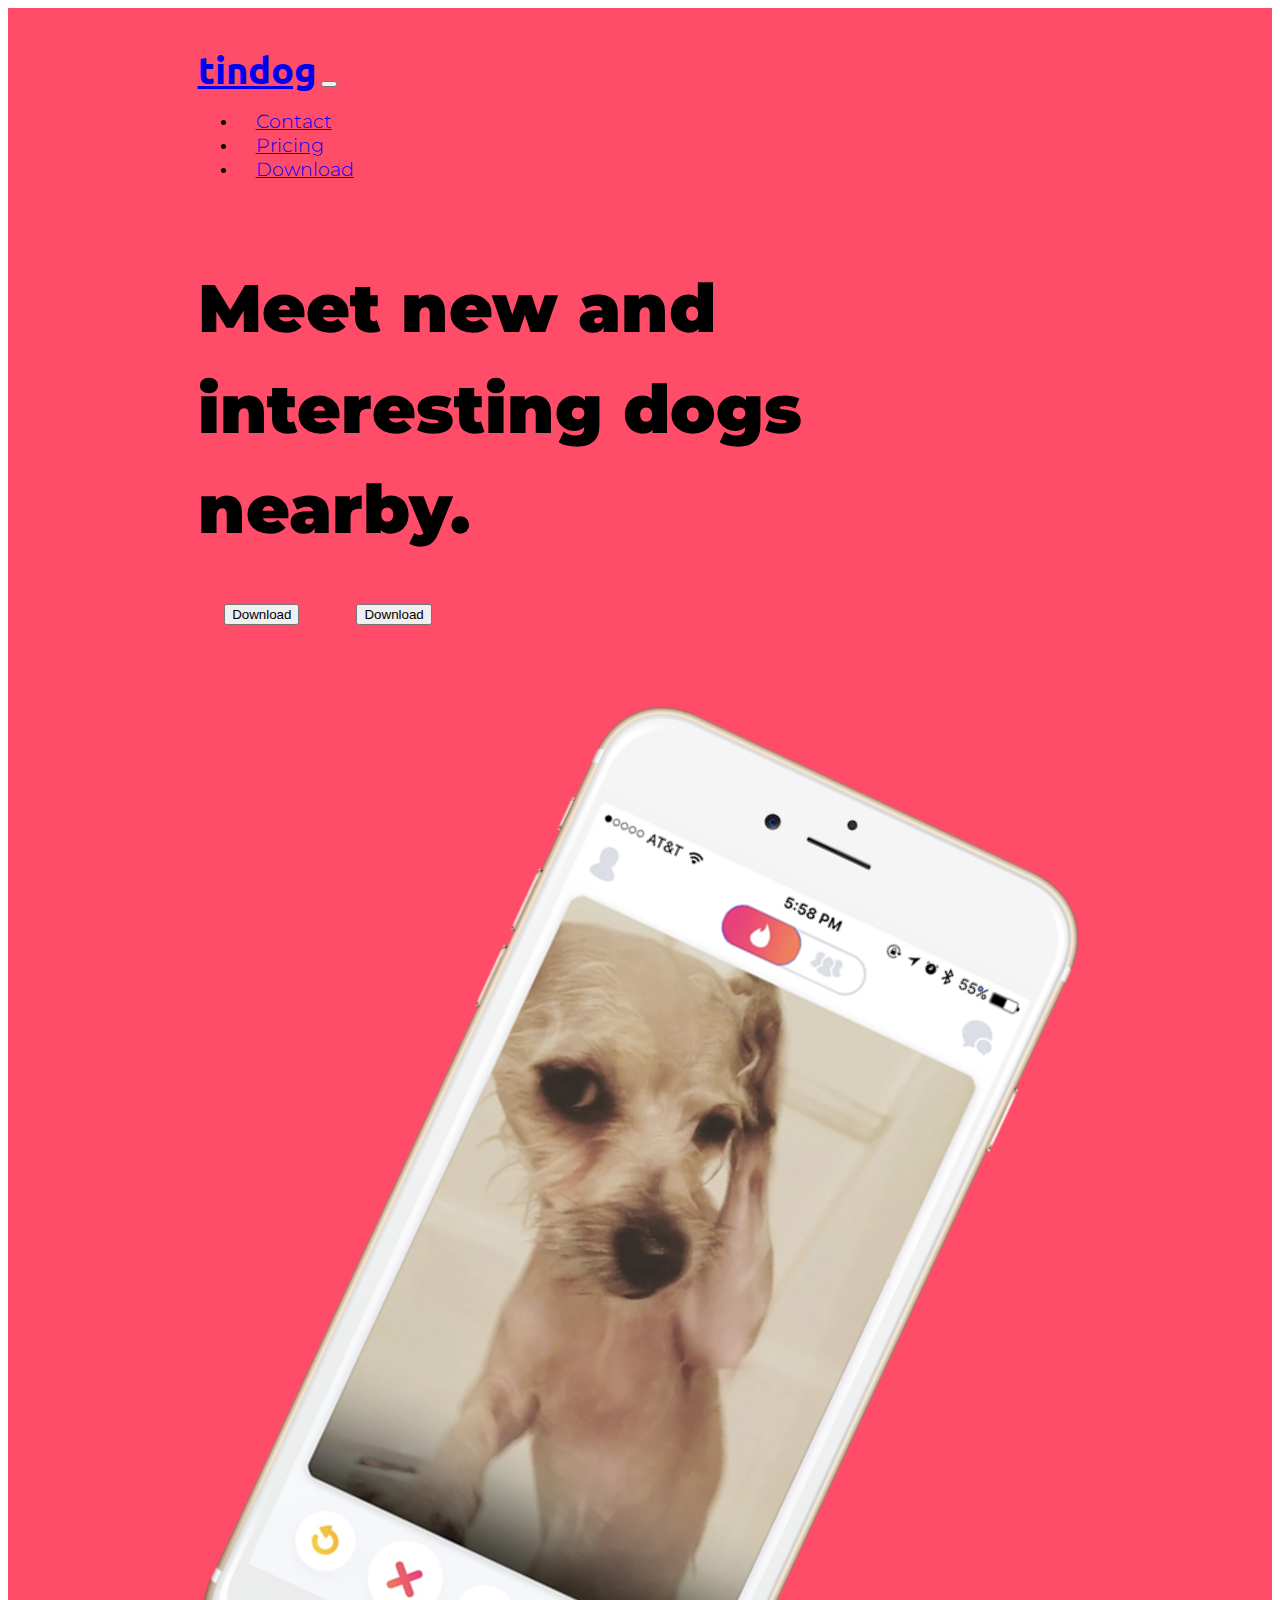
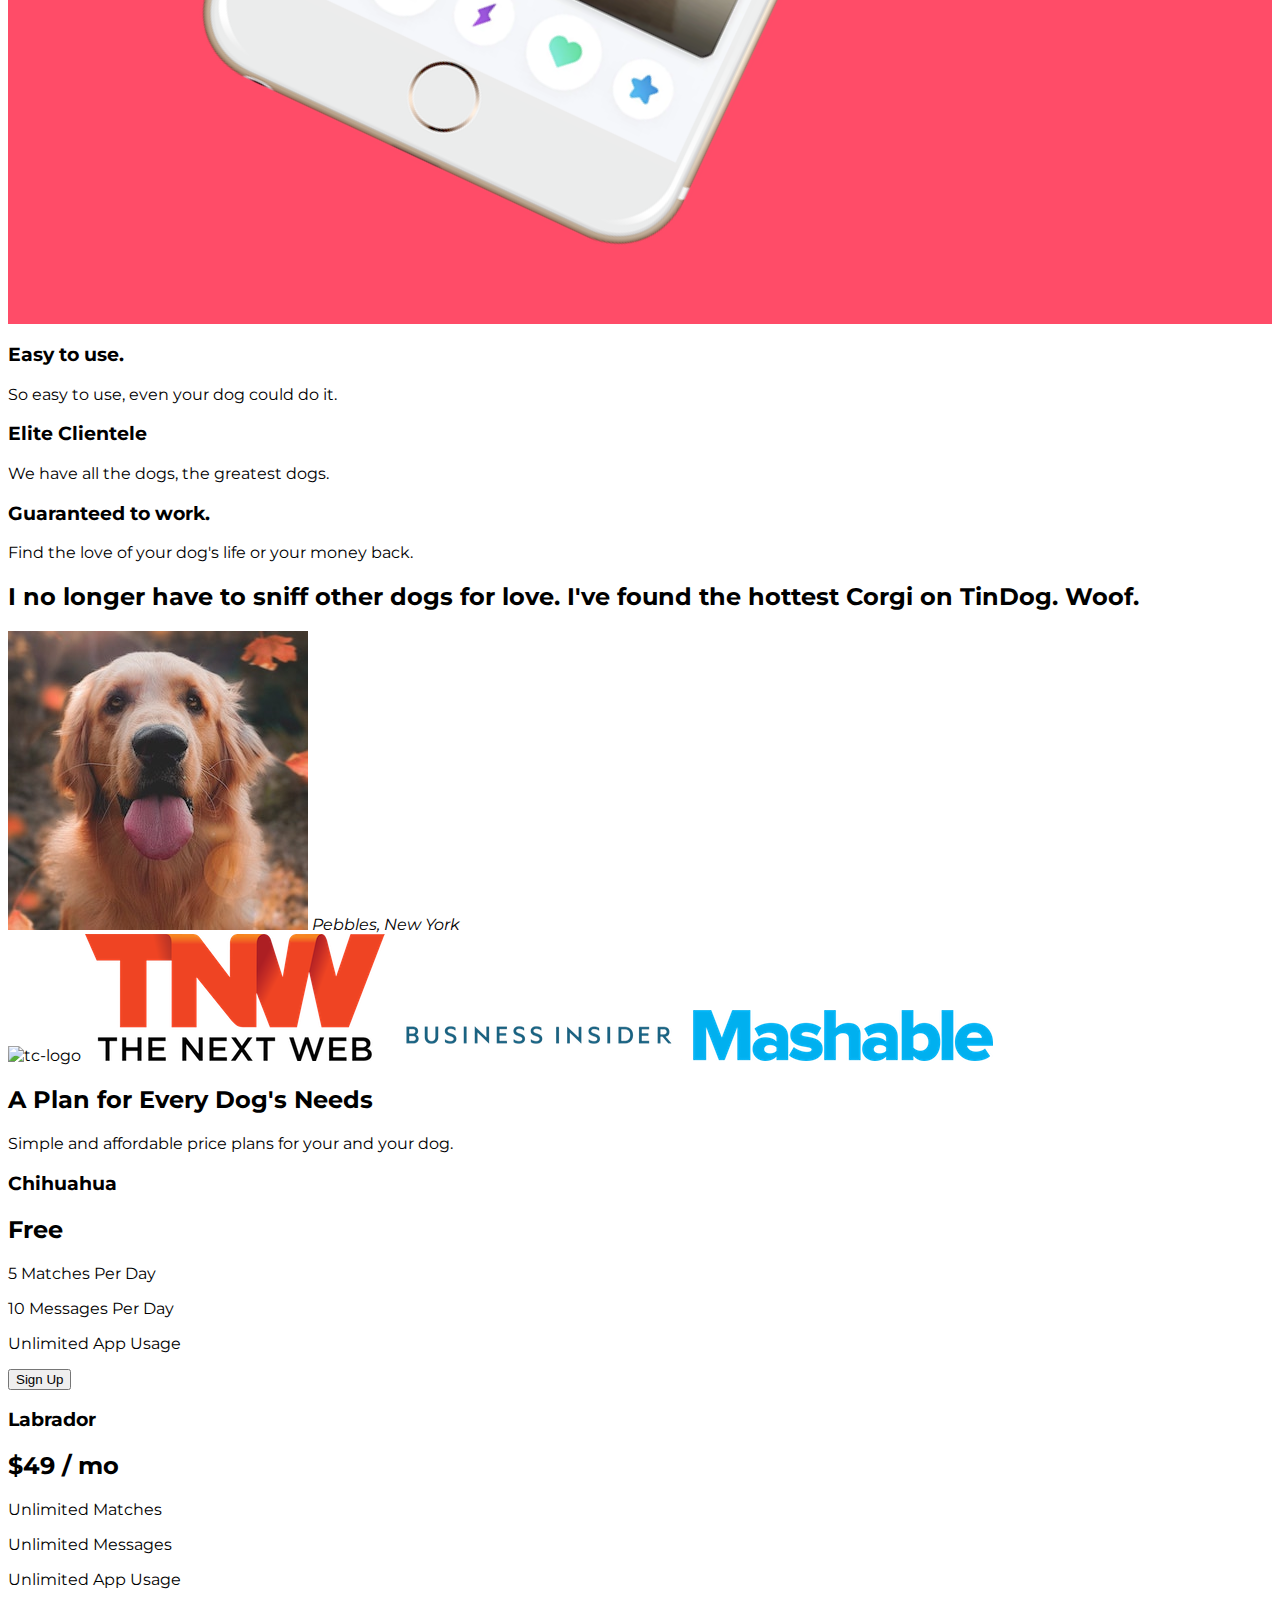
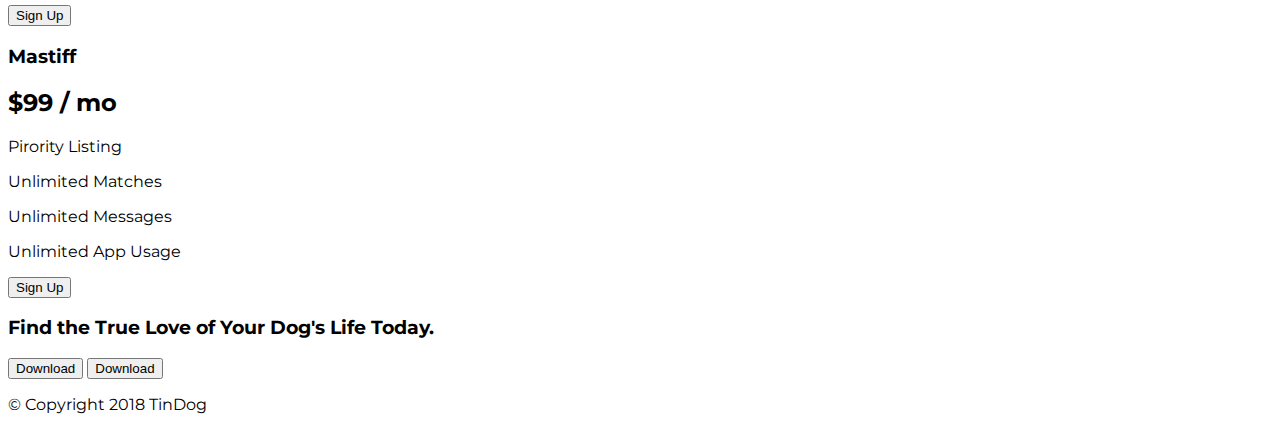
==== Bootstrap/TinDog/index.html @ d115ee74 "changelog: title part of tindog complete" ====
<!DOCTYPE html>
<html>
  <head>
    <meta charset="utf-8" />
    <title>TinDog</title>
    <link
      href="https://fonts.googleapis.com/css2?family=Montserrat:wght@100;300;400;500;900&family=Ubuntu:wght@300;400;700&display=swap"
      rel="stylesheet"
    />
    <link
      href="https://cdn.jsdelivr.net/npm/bootstrap@5.0.0-beta3/dist/css/bootstrap.min.css"
      rel="stylesheet"
      integrity="sha384-eOJMYsd53ii+scO/bJGFsiCZc+5NDVN2yr8+0RDqr0Ql0h+rP48ckxlpbzKgwra6"
      crossorigin="anonymous"
    />
    <link rel="stylesheet" href="css/styles.css" />

    <script
      src="https://cdn.jsdelivr.net/npm/@popperjs/core@2.9.1/dist/umd/popper.min.js"
      integrity="sha384-SR1sx49pcuLnqZUnnPwx6FCym0wLsk5JZuNx2bPPENzswTNFaQU1RDvt3wT4gWFG"
      crossorigin="anonymous"
    ></script>
    <script
      src="https://cdn.jsdelivr.net/npm/bootstrap@5.0.0-beta3/dist/js/bootstrap.min.js"
      integrity="sha384-j0CNLUeiqtyaRmlzUHCPZ+Gy5fQu0dQ6eZ/xAww941Ai1SxSY+0EQqNXNE6DZiVc"
      crossorigin="anonymous"
    ></script>
    <script
      src="https://kit.fontawesome.com/657c9c8b80.js"
      crossorigin="anonymous"
    ></script>
  </head>

  <body>
    <section id="title">
      <!-- Nav Bar -->
      <div class="container-fluid">
        <nav class="navbar navbar-expand-lg navbar-dark">
          <a class="navbar-brand" href="#">tindog</a>
          <button
            class="navbar-toggler"
            type="button"
            data-bs-toggle="collapse"
            data-bs-target="#navbarSupportedContent"
            aria-controls="navbarSupportedContent"
            aria-expanded="false"
            aria-label="Toggle navigation"
          >
            <span class="navbar-toggler-icon"></span>
          </button>
          <div class="collapse navbar-collapse" id="navbarSupportedContent">
            <ul class="navbar-nav ms-auto">
              <li class="nav-item">
                <a class="nav-link" href="#">Contact</a>
              </li>
              <li class="nav-item">
                <a class="nav-link" href="#">Pricing</a>
              </li>
              <li class="nav-item">
                <a class="nav-link" href="#">Download</a>
              </li>
            </ul>
          </div>
        </nav>
        <!-- Title -->
        <div>
          <div class="row">
            <div class="col-lg-6">
              <h1>Meet new and interesting dogs nearby.</h1>
              <button type="button" class="btn btn-dark btn-lg download-button">
                <i class="fab fa-apple"></i> Download
              </button>
              <button
                type="button"
                class="btn btn-outline-light btn-lg download-button"
              >
                <i class="fab fa-google-play"></i> Download
              </button>
            </div>
            <div class="col-lg-6 center">
              <img
                class="title-image"
                src="images/iphone6.png"
                alt="iphone-mockup"
              />
            </div>
          </div>
        </div>
      </div>
    </section>
    <!-- Features -->
    <section id="features">
      <h3>Easy to use.</h3>
      <p>So easy to use, even your dog could do it.</p>
      <h3>Elite Clientele</h3>
      <p>We have all the dogs, the greatest dogs.</p>
      <h3>Guaranteed to work.</h3>
      <p>Find the love of your dog's life or your money back.</p>
    </section>
    <!-- Testimonials -->
    <section id="testimonials">
      <h2>
        I no longer have to sniff other dogs for love. I've found the hottest
        Corgi on TinDog. Woof.
      </h2>
      <img src="images/dog-img.jpg" alt="dog-profile" />
      <em>Pebbles, New York</em>
      <!-- <h2 class="testimonial-text">My dog used to be so lonely, but with TinDog's help, they've found the love of their life. I think.</h2>
    <img class="testimonial-image" src="images/lady-img.jpg" alt="lady-profile">
    <em>Beverly, Illinois</em> -->
    </section>
    <!-- Press -->
    <section id="press">
      <img src="images/techcrunch.png" alt="tc-logo" />
      <img src="images/tnw.png" alt="tnw-logo" />
      <img src="images/bizinsider.png" alt="biz-insider-logo" />
      <img src="images/mashable.png" alt="mashable-logo" />
    </section>
    <!-- Pricing -->
    <section id="pricing">
      <h2>A Plan for Every Dog's Needs</h2>
      <p>Simple and affordable price plans for your and your dog.</p>
      <h3>Chihuahua</h3>
      <h2>Free</h2>
      <p>5 Matches Per Day</p>
      <p>10 Messages Per Day</p>
      <p>Unlimited App Usage</p>
      <button type="button">Sign Up</button>
      <h3>Labrador</h3>
      <h2>$49 / mo</h2>
      <p>Unlimited Matches</p>
      <p>Unlimited Messages</p>
      <p>Unlimited App Usage</p>
      <button type="button">Sign Up</button>
      <h3>Mastiff</h3>
      <h2>$99 / mo</h2>
      <p>Pirority Listing</p>
      <p>Unlimited Matches</p>
      <p>Unlimited Messages</p>
      <p>Unlimited App Usage</p>
      <button type="button">Sign Up</button>
    </section>
    <!-- Call to Action -->
    <section id="cta">
      <h3>Find the True Love of Your Dog's Life Today.</h3>
      <button type="button">Download</button>
      <button type="button">Download</button>
    </section>
    <!-- Footer -->
    <footer id="footer">
      <p>© Copyright 2018 TinDog</p>
    </footer>
  </body>
</html>
---- Bootstrap/TinDog/css/styles.css ----
body {
  font-family: Montserrat, sans-serif;
}

h1 {
  font-family: Montserrat, sans-serif;
  font-size: 4.2rem;
  line-height: 1.5;
  font-weight: 900;
  margin: auto;
}

.container-fluid {
  padding: 3% 15%;
}

.center {
  text-align: center;
}

#title {
  background-color: #ff4c68;
}

/* Navigation */

.navbar {
  margin-bottom: 4.8rem;
}

.navbar-brand {
  font-family: Ubuntu;
  font-size: 2.4rem;
  font-weight: 600;
}

.nav-item {
  padding: 0 18px;
}

.nav-link {
  font-family: Montserrat;
  font-size: 1.2rem;
  font-weight: 300;
}

/* Download Buttons */

.download-button {
  margin: 5% 3% 5% 3%;
}

/* Title Image */

.title-image {
  width: 60%;
  margin: 8% 5% 8% 5%;
  transform: rotate(25deg);
}
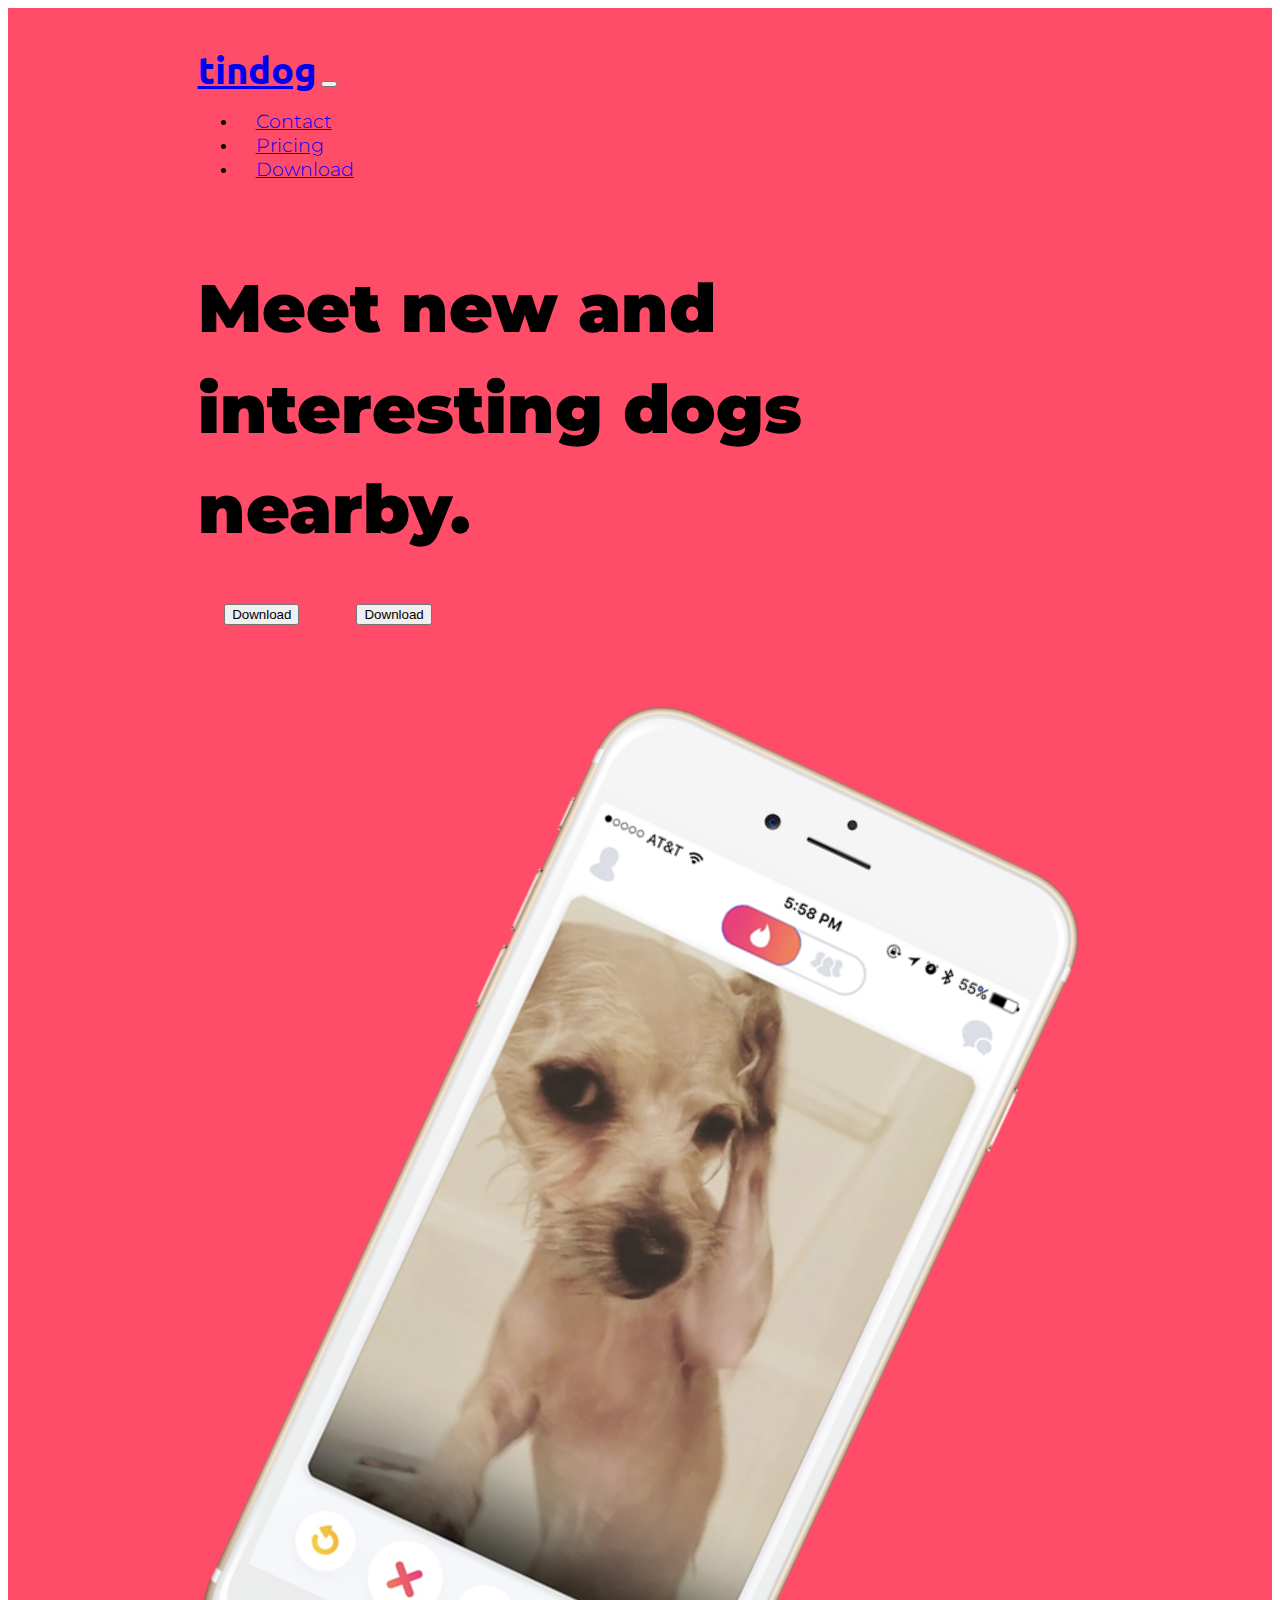
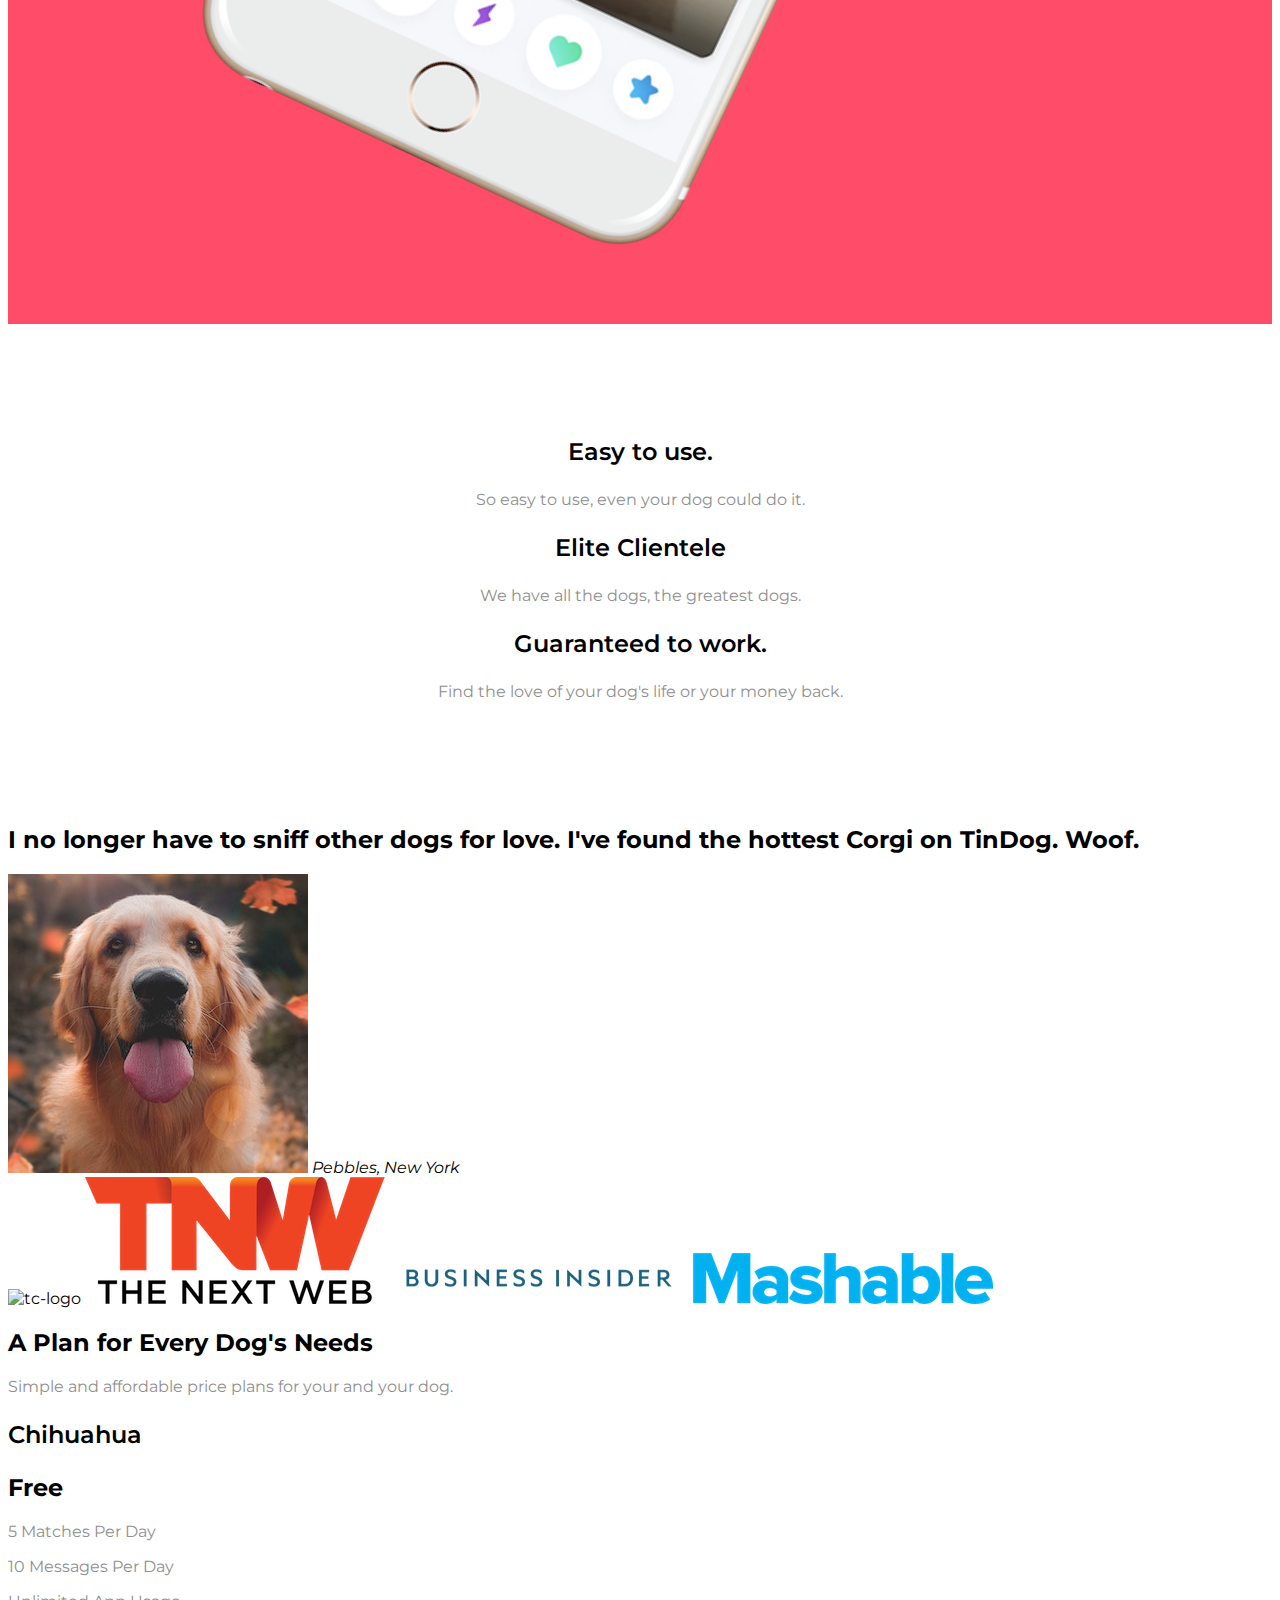
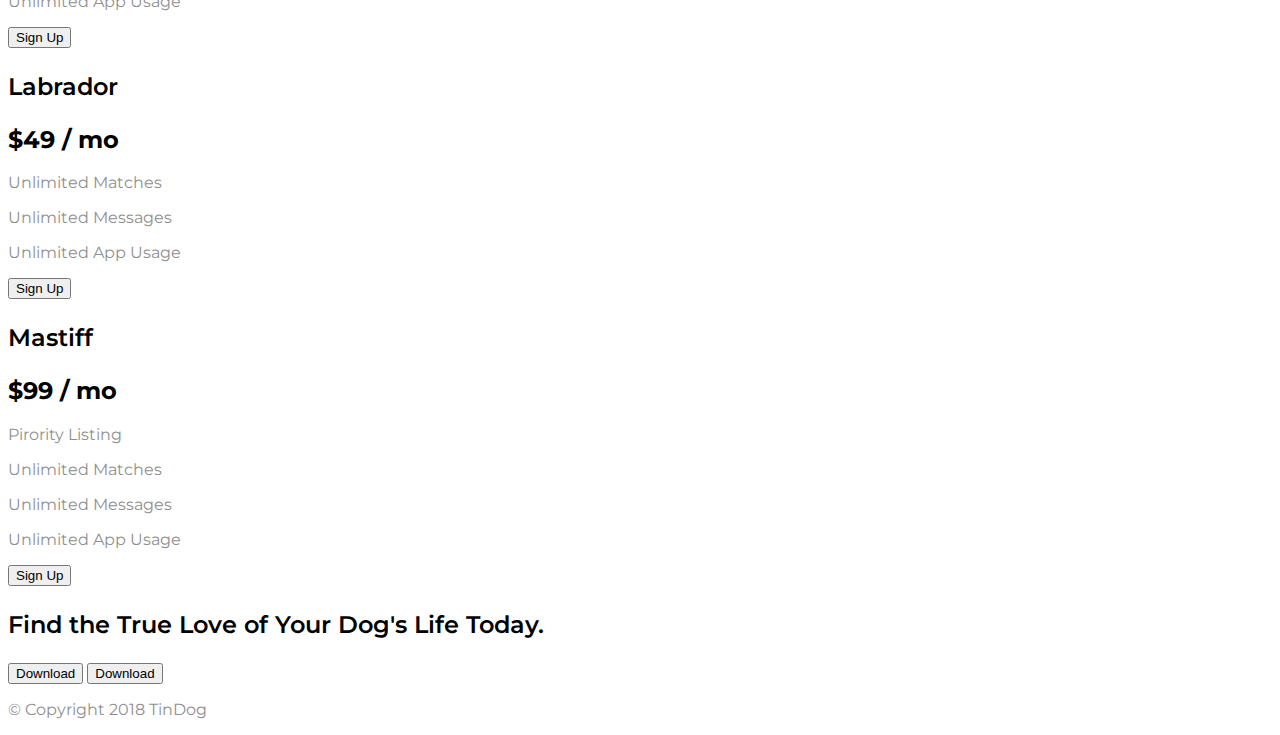
==== commit 06af1226: "changelog: added features section" ====
--- a/Bootstrap/TinDog/index.html
+++ b/Bootstrap/TinDog/index.html
@@ -90,12 +90,27 @@
     </section>
     <!-- Features -->
     <section id="features">
-      <h3>Easy to use.</h3>
-      <p>So easy to use, even your dog could do it.</p>
-      <h3>Elite Clientele</h3>
-      <p>We have all the dogs, the greatest dogs.</p>
-      <h3>Guaranteed to work.</h3>
-      <p>Find the love of your dog's life or your money back.</p>
+      <div class="row">
+        <div class="features-box col-lg-4">
+          <i class="icon fas fa-check-circle fa-4x"></i>
+          <h3>Easy to use.</h3>
+          <p class="features-about">
+            So easy to use, even your dog could do it.
+          </p>
+        </div>
+        <div class="features-box col-lg-4">
+          <i class="icon fas fa-bullseye fa-4x"></i>
+          <h3>Elite Clientele</h3>
+          <p class="features-about">We have all the dogs, the greatest dogs.</p>
+        </div>
+        <div class="features-box col-lg-4">
+          <i class="icon fas fa-heart fa-4x"></i>
+          <h3>Guaranteed to work.</h3>
+          <p class="features-about">
+            Find the love of your dog's life or your money back.
+          </p>
+        </div>
+      </div>
     </section>
     <!-- Testimonials -->
     <section id="testimonials">
--- a/Bootstrap/TinDog/css/styles.css
+++ b/Bootstrap/TinDog/css/styles.css
@@ -8,6 +8,16 @@
   line-height: 1.5;
   font-weight: 900;
   margin: auto;
+}
+
+h3 {
+  font-family: Montserrat, sans-serif;
+  font-weight: 600;
+  font-size: 1.5rem;
+}
+
+p {
+  color: #8f8f8f;
 }
 
 .container-fluid {
@@ -57,3 +67,26 @@
   margin: 8% 5% 8% 5%;
   transform: rotate(25deg);
 }
+
+/* Feature Section */
+
+#features {
+  padding: 7% 15%;
+}
+
+.features-box {
+  text-align: center;
+}
+
+.features-about {
+  padding: 0% 12%;
+}
+
+.icon {
+  color: #ef8172;
+  margin-bottom: 1rem;
+}
+
+.icon:hover {
+  color: #ff4c68;
+}
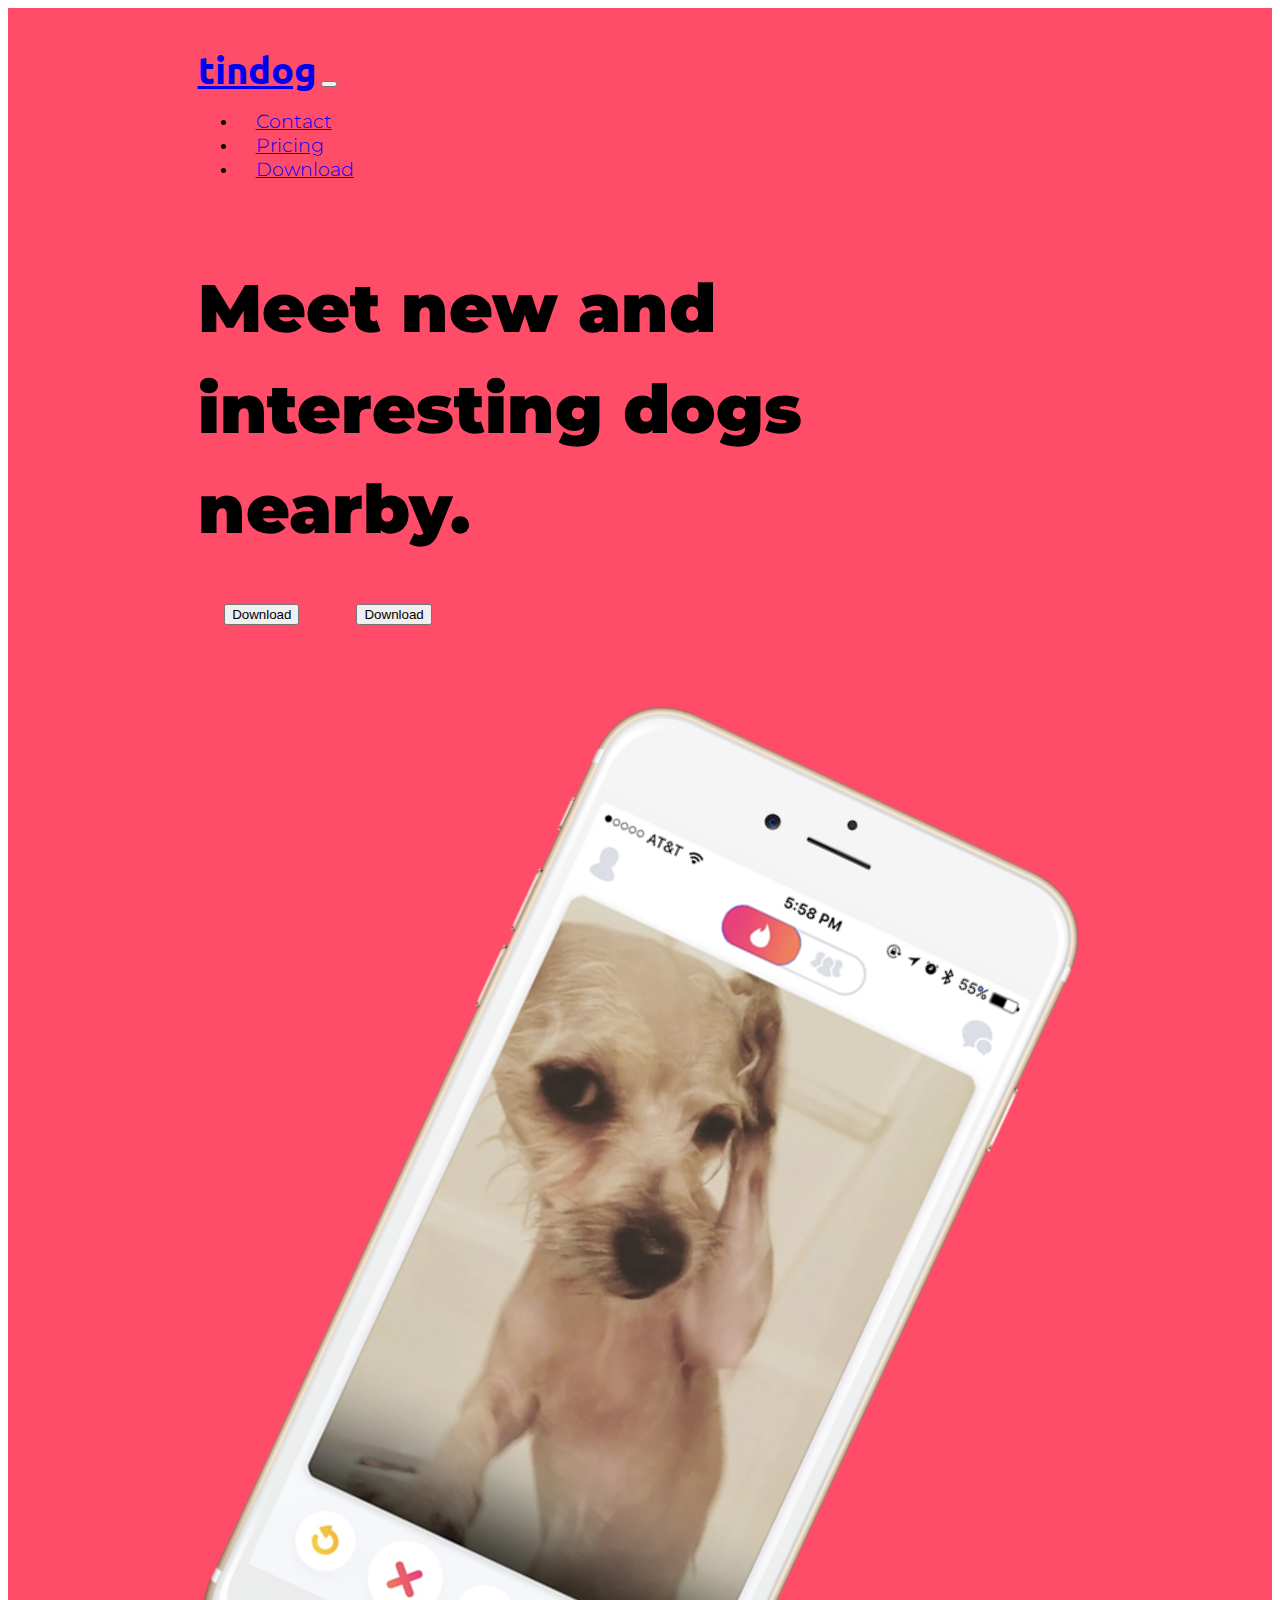
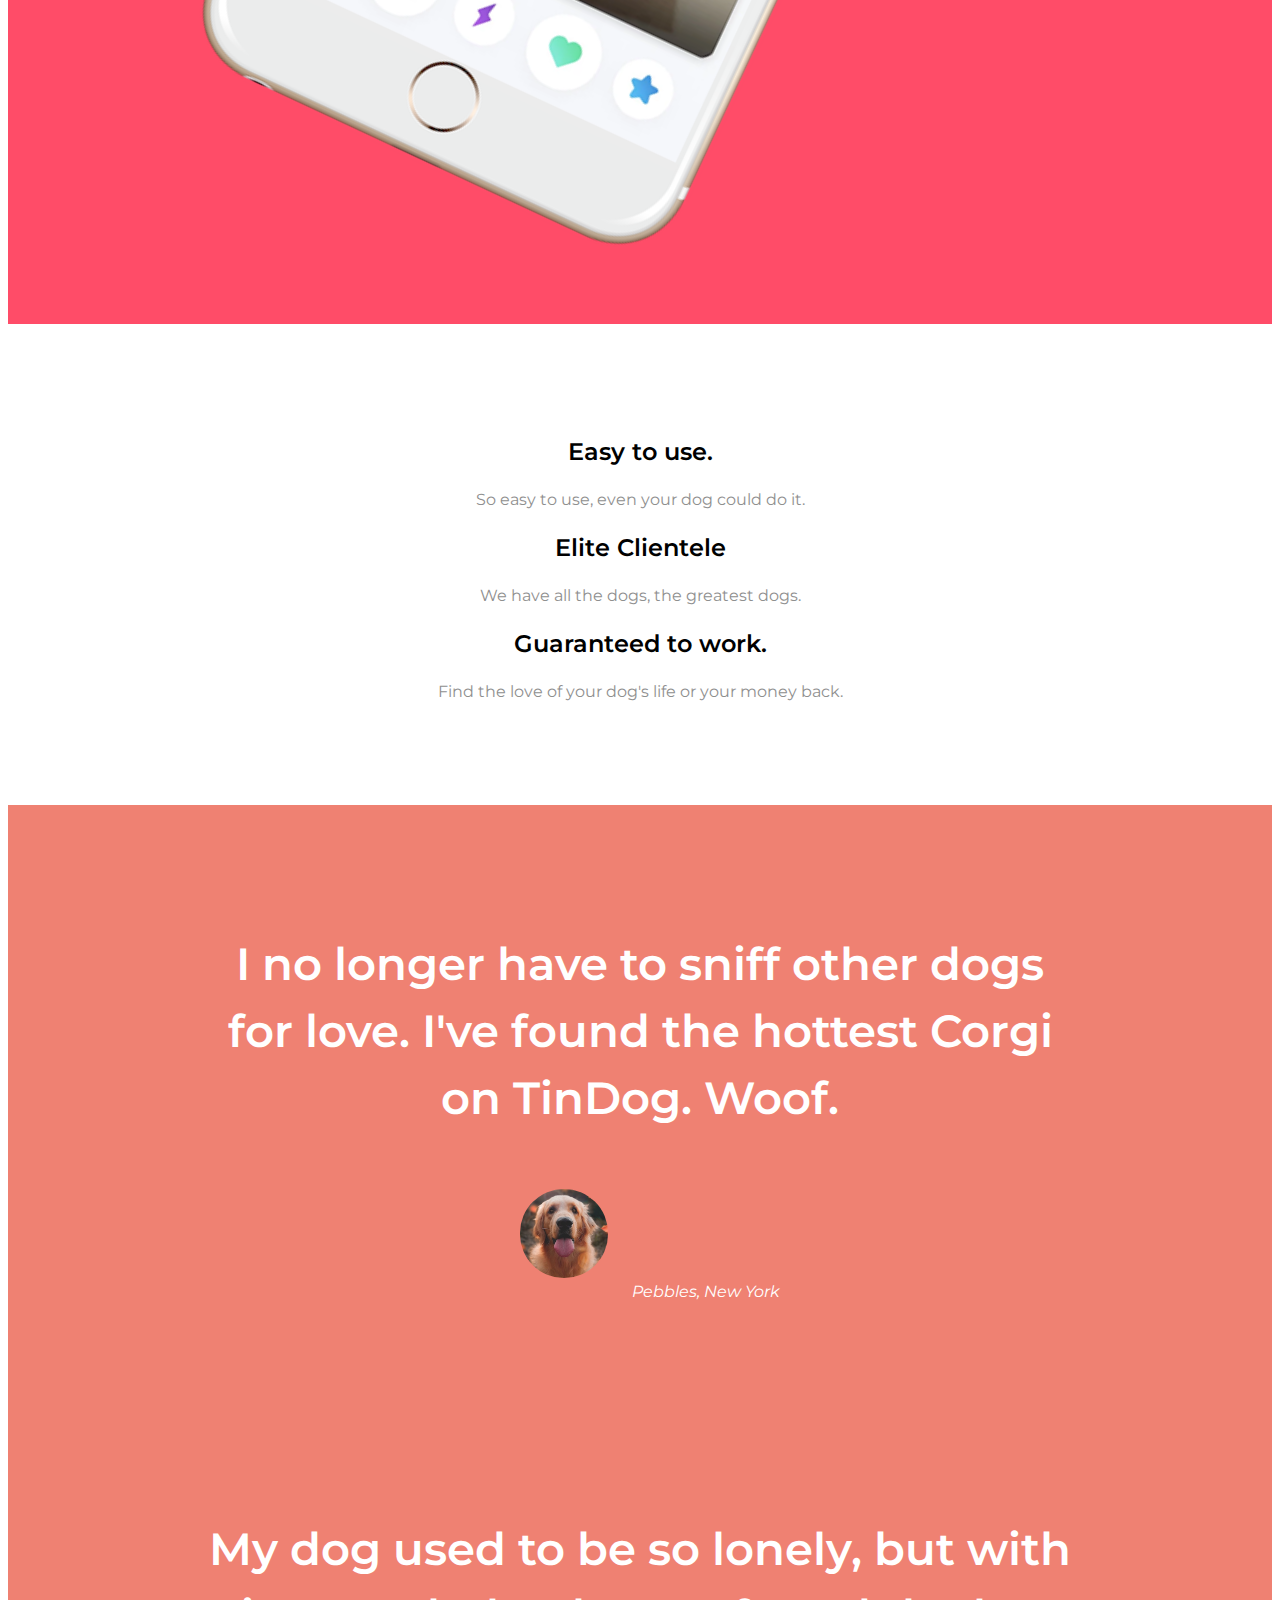
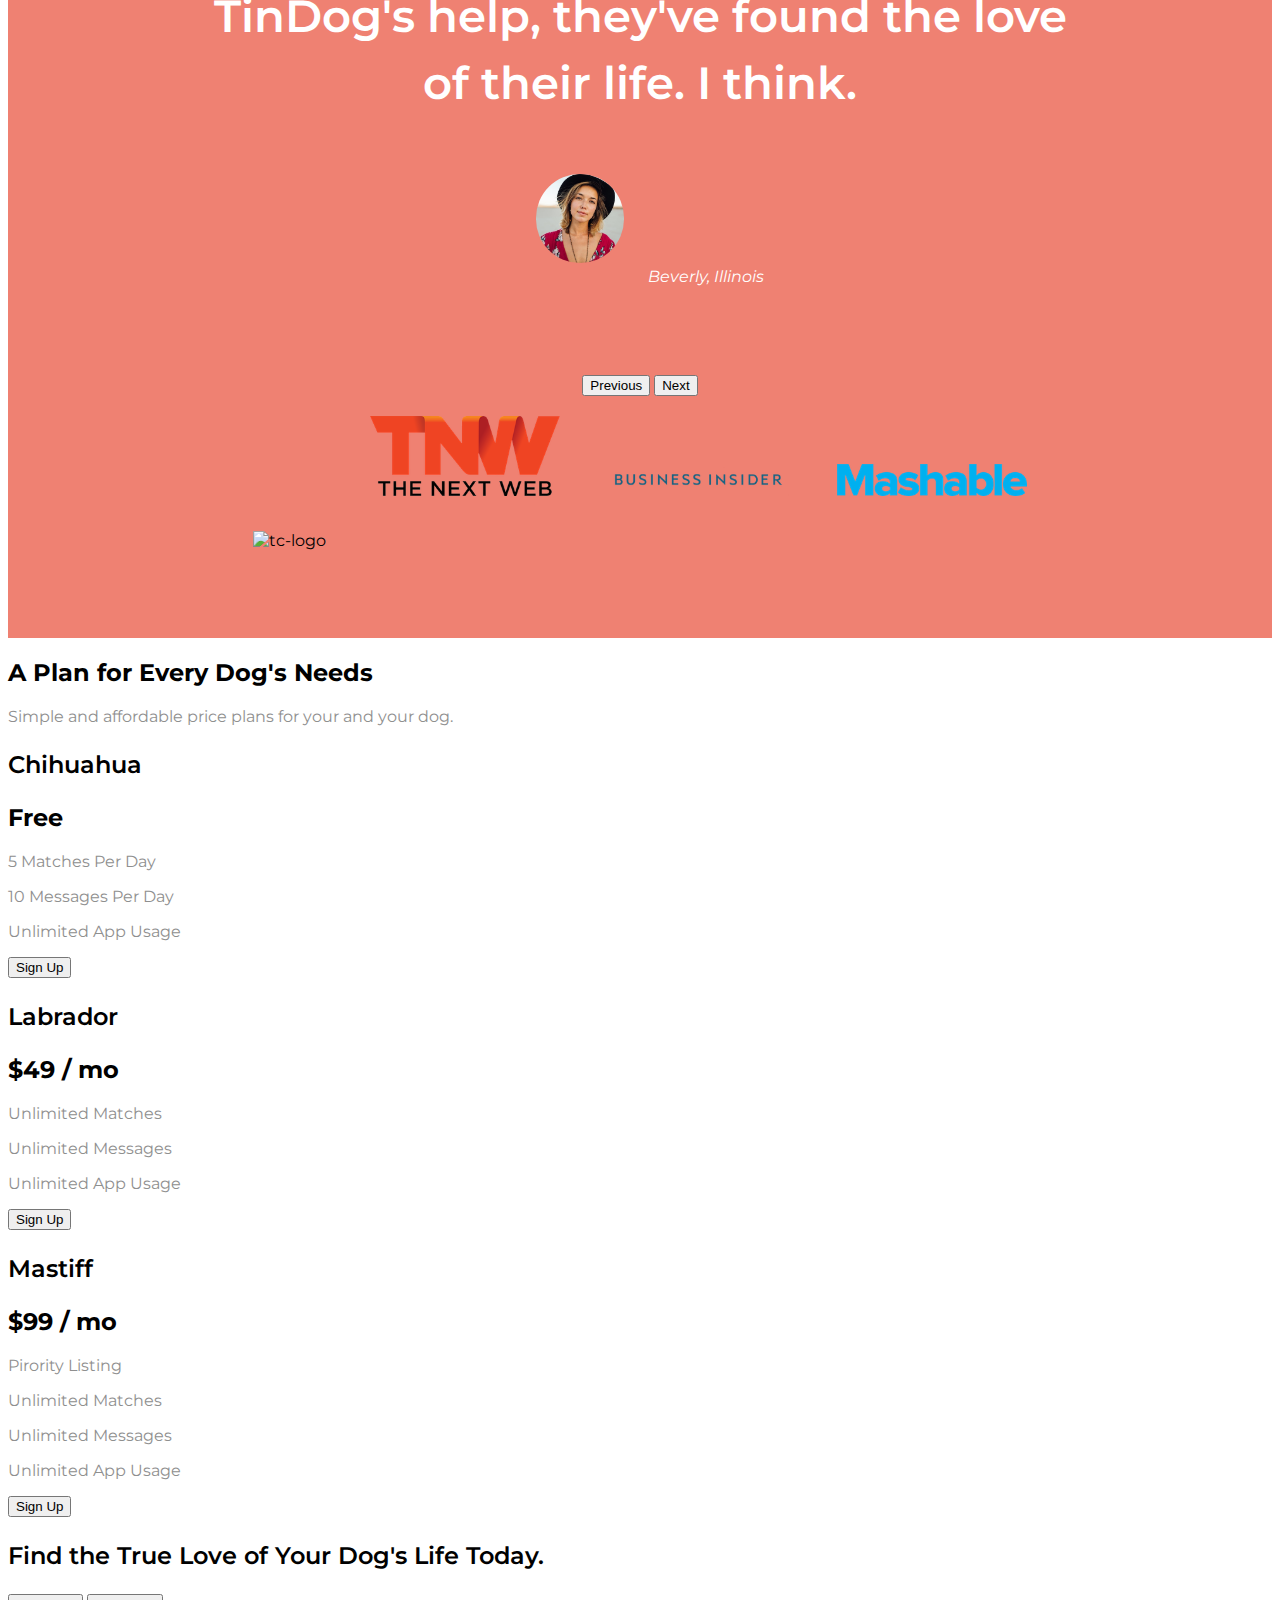
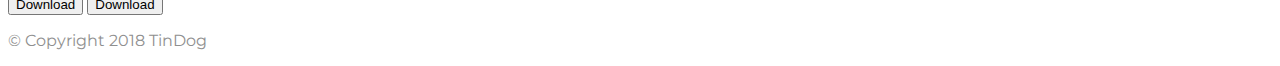
==== commit 8fd1f2ac: "changelog: added testimonials section" ====
--- a/Bootstrap/TinDog/index.html
+++ b/Bootstrap/TinDog/index.html
@@ -114,22 +114,67 @@
     </section>
     <!-- Testimonials -->
     <section id="testimonials">
-      <h2>
-        I no longer have to sniff other dogs for love. I've found the hottest
-        Corgi on TinDog. Woof.
-      </h2>
-      <img src="images/dog-img.jpg" alt="dog-profile" />
-      <em>Pebbles, New York</em>
-      <!-- <h2 class="testimonial-text">My dog used to be so lonely, but with TinDog's help, they've found the love of their life. I think.</h2>
-    <img class="testimonial-image" src="images/lady-img.jpg" alt="lady-profile">
-    <em>Beverly, Illinois</em> -->
+      <div
+        id="testimonials-controls"
+        class="carousel slide"
+        data-bs-ride="carousel"
+      >
+        <div class="carousel-inner">
+          <div class="carousel-item active">
+            <h2 class="testimonial-text">
+              I no longer have to sniff other dogs for love. I've found the
+              hottest Corgi on TinDog. Woof.
+            </h2>
+            <img
+              class="testimonial-image"
+              src="images/dog-img.jpg"
+              alt="dog-profile"
+            />
+            <em>Pebbles, New York</em>
+          </div>
+          <div class="carousel-item">
+            <h2 class="testimonial-text">
+              My dog used to be so lonely, but with TinDog's help, they've found
+              the love of their life. I think.
+            </h2>
+            <img
+              class="testimonial-image"
+              src="images/lady-img.jpg"
+              alt="lady-profile"
+            />
+            <em>Beverly, Illinois</em>
+          </div>
+        </div>
+        <button
+          class="carousel-control-prev"
+          type="button"
+          data-bs-target="#testimonials-controls"
+          data-bs-slide="prev"
+        >
+          <span class="carousel-control-prev-icon" aria-hidden="true"></span>
+          <span class="visually-hidden">Previous</span>
+        </button>
+        <button
+          class="carousel-control-next"
+          type="button"
+          data-bs-target="#testimonials-controls"
+          data-bs-slide="next"
+        >
+          <span class="carousel-control-next-icon" aria-hidden="true"></span>
+          <span class="visually-hidden">Next</span>
+        </button>
+      </div>
     </section>
     <!-- Press -->
     <section id="press">
-      <img src="images/techcrunch.png" alt="tc-logo" />
-      <img src="images/tnw.png" alt="tnw-logo" />
-      <img src="images/bizinsider.png" alt="biz-insider-logo" />
-      <img src="images/mashable.png" alt="mashable-logo" />
+      <img class="press-logo" src="images/techcrunch.png" alt="tc-logo" />
+      <img class="press-logo" src="images/tnw.png" alt="tnw-logo" />
+      <img
+        class="press-logo"
+        src="images/bizinsider.png"
+        alt="biz-insider-logo"
+      />
+      <img class="press-logo" src="images/mashable.png" alt="mashable-logo" />
     </section>
     <!-- Pricing -->
     <section id="pricing">
--- a/Bootstrap/TinDog/css/styles.css
+++ b/Bootstrap/TinDog/css/styles.css
@@ -90,3 +90,40 @@
 .icon:hover {
   color: #ff4c68;
 }
+
+/* Testimonials Section */
+
+#testimonials {
+  color: #ffffff;
+  text-align: center;
+  background-color: #ef8172;
+}
+
+.testimonial-text {
+  font-family: Montserrat, sans-serif;
+  font-weight: 600;
+  line-height: 1.5;
+  font-size: 2.8rem;
+}
+
+.testimonial-image {
+  border-radius: 100%;
+  width: 10%;
+  margin: 20px;
+}
+
+.carousel-item {
+  padding: 7% 15%;
+}
+/* Press Section */
+
+#press {
+  padding-bottom: 3%;
+  background-color: #ef8172;
+  text-align: center;
+}
+
+.press-logo {
+  width: 15%;
+  margin: 20px 20px 50px;
+}
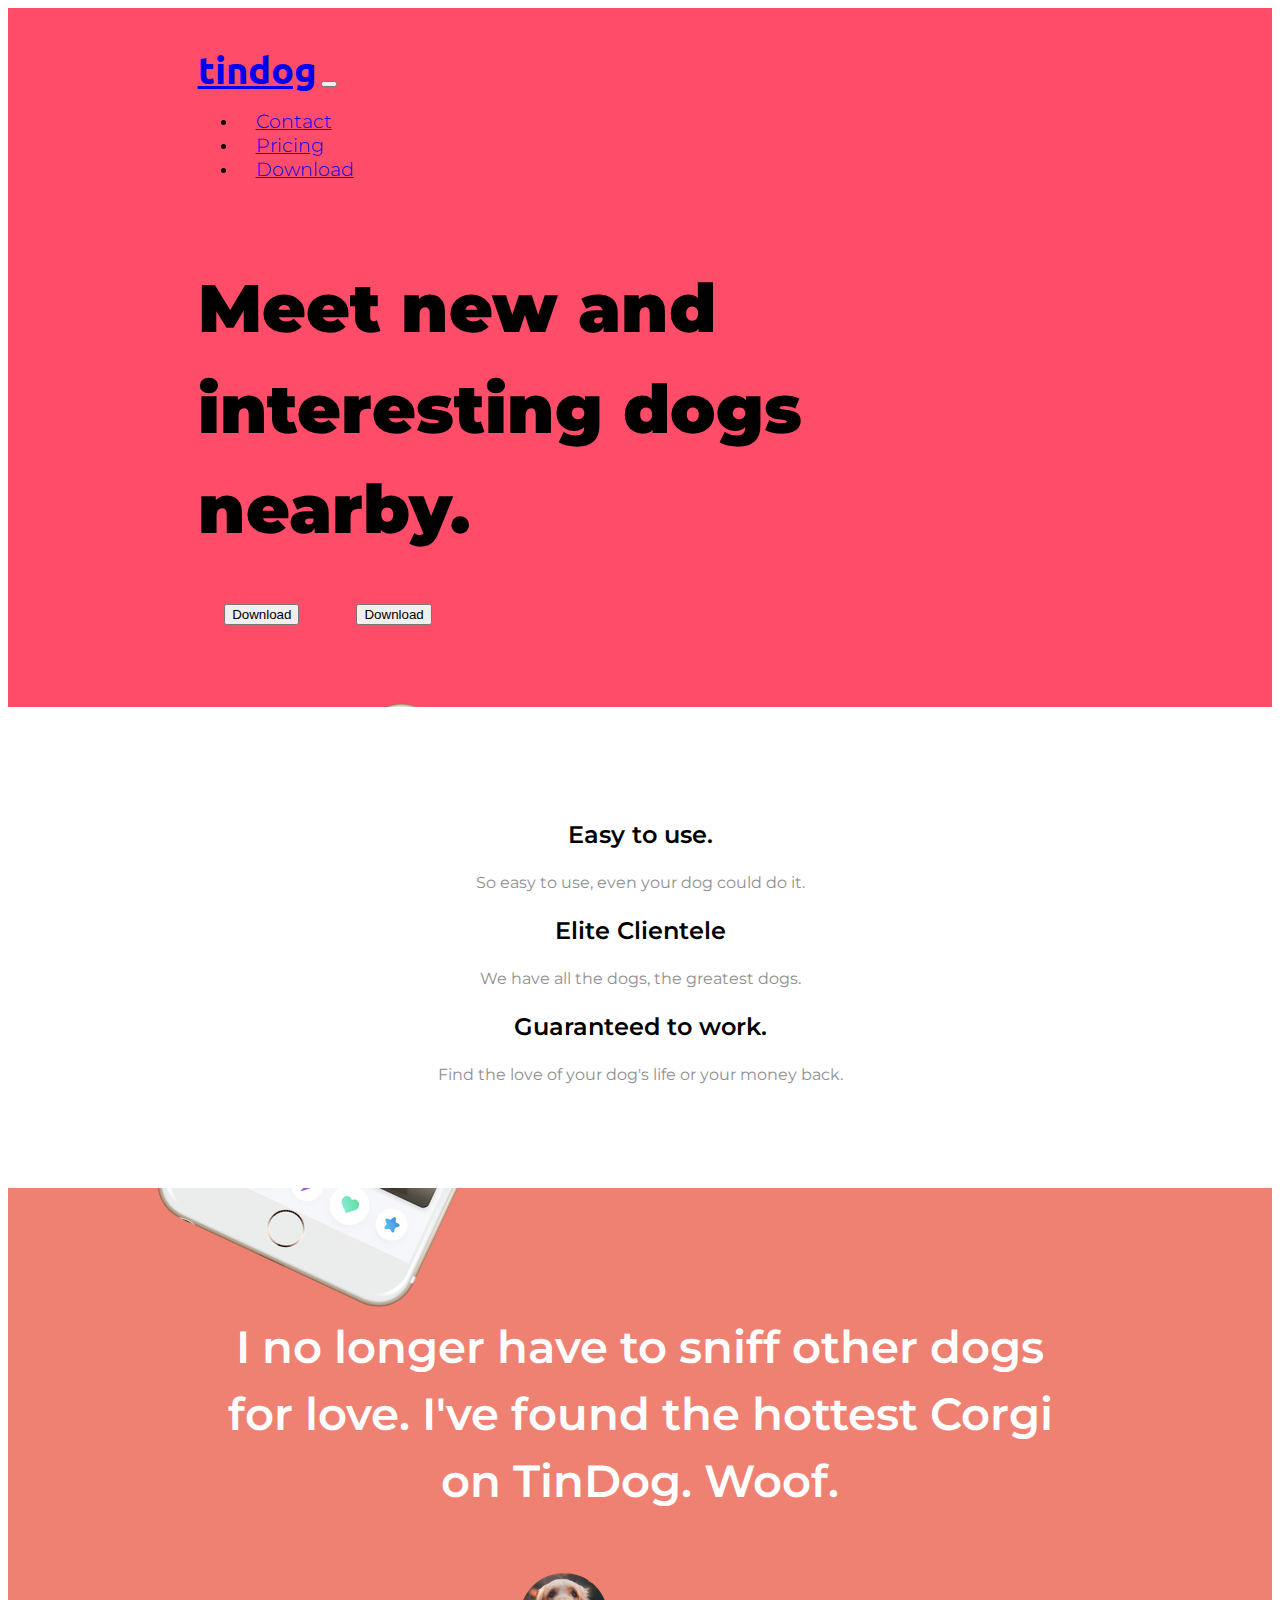
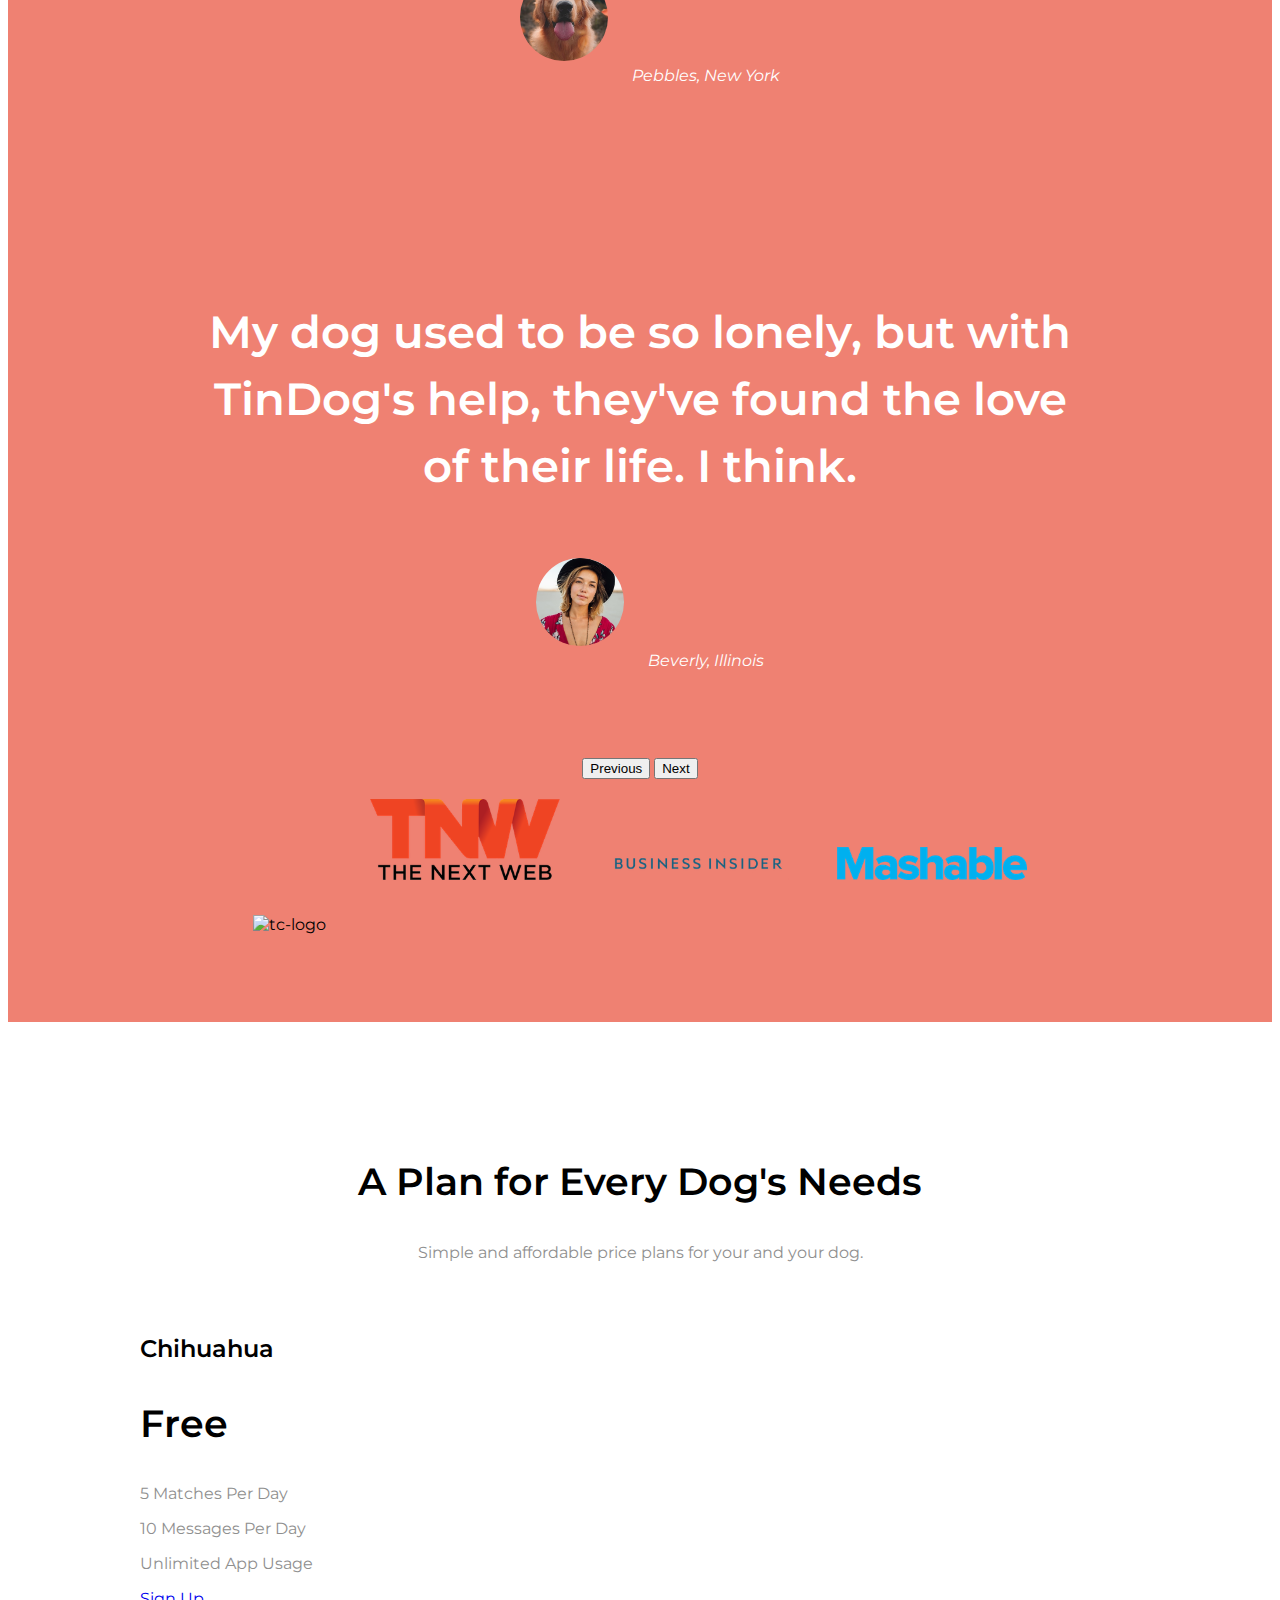
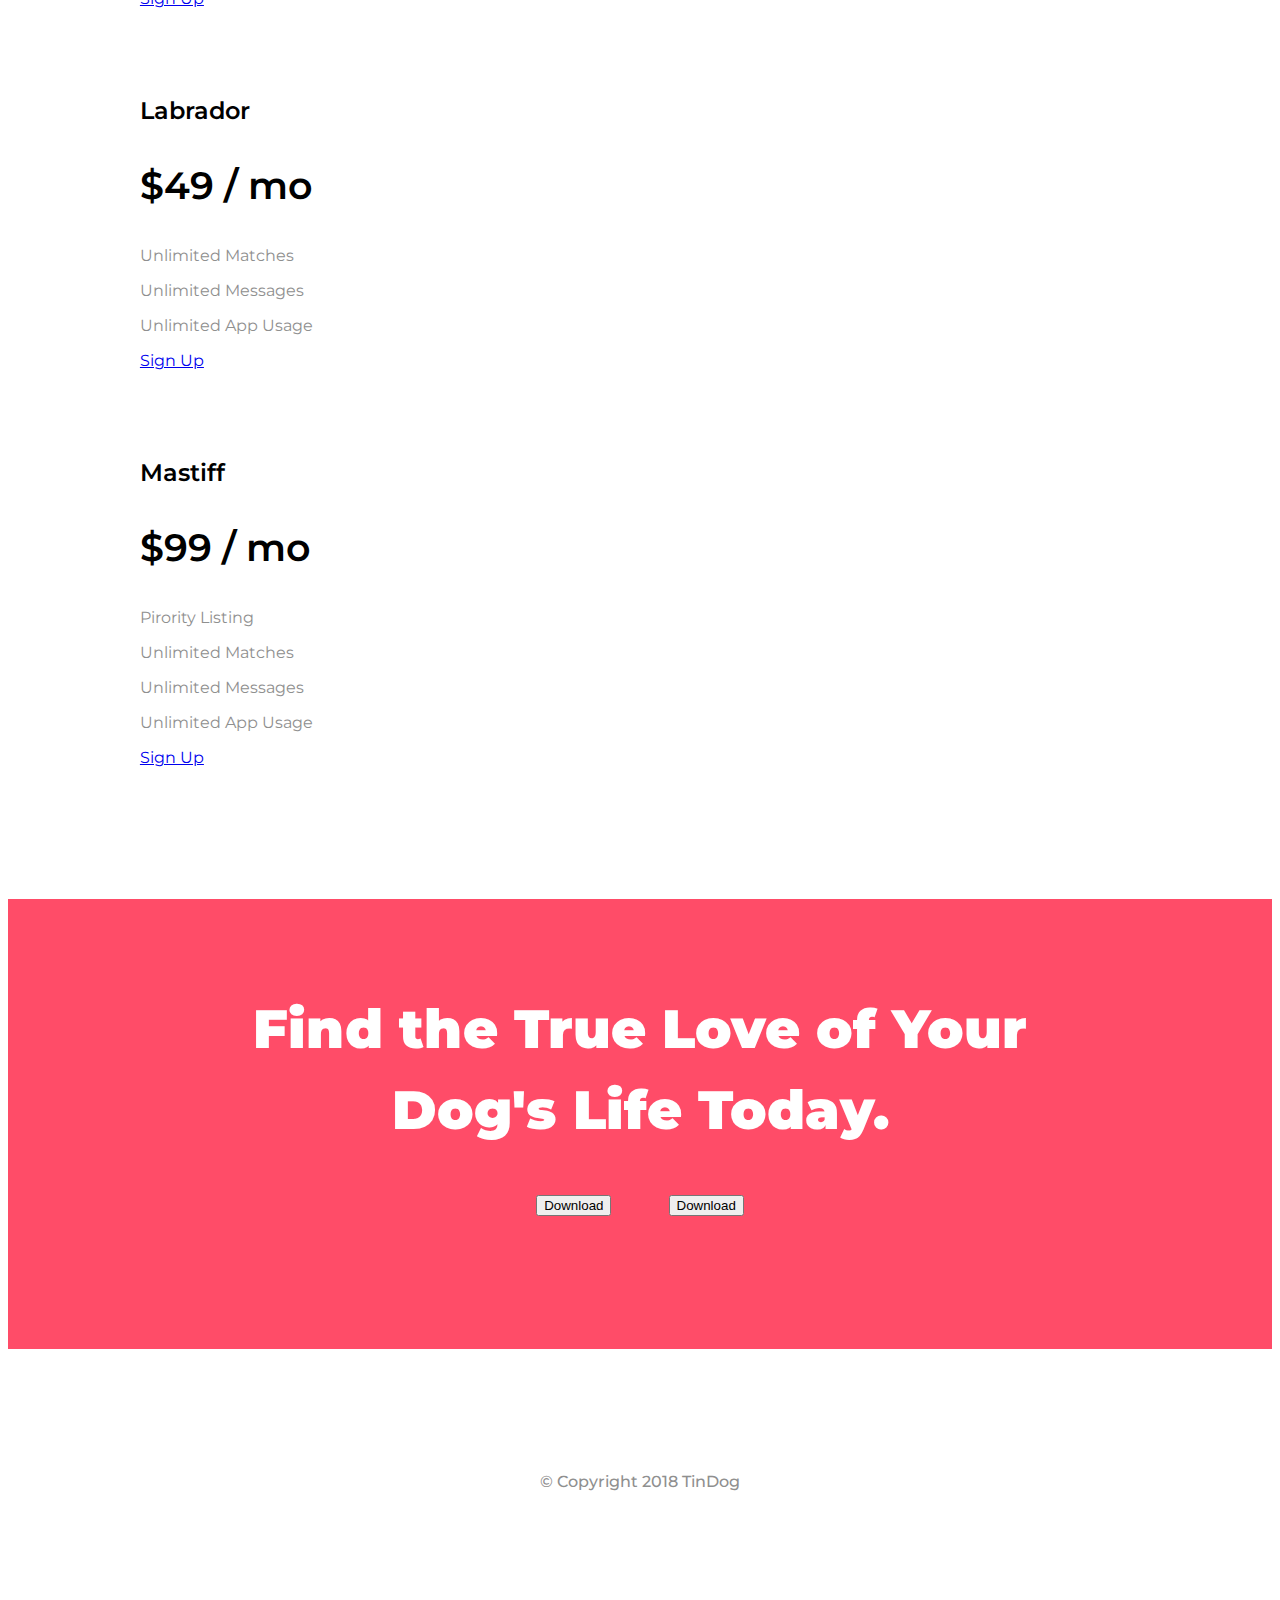
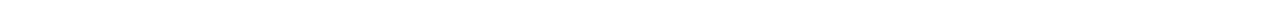
==== commit ff1e2db3: "changelog: completed tindog" ====
--- a/Bootstrap/TinDog/index.html
+++ b/Bootstrap/TinDog/index.html
@@ -1,34 +1,22 @@
 <!DOCTYPE html>
 <html>
+
   <head>
     <meta charset="utf-8" />
     <title>TinDog</title>
     <link
       href="https://fonts.googleapis.com/css2?family=Montserrat:wght@100;300;400;500;900&family=Ubuntu:wght@300;400;700&display=swap"
-      rel="stylesheet"
-    />
-    <link
-      href="https://cdn.jsdelivr.net/npm/bootstrap@5.0.0-beta3/dist/css/bootstrap.min.css"
-      rel="stylesheet"
-      integrity="sha384-eOJMYsd53ii+scO/bJGFsiCZc+5NDVN2yr8+0RDqr0Ql0h+rP48ckxlpbzKgwra6"
-      crossorigin="anonymous"
-    />
+      rel="stylesheet" />
+    <link href="https://cdn.jsdelivr.net/npm/bootstrap@5.0.0-beta3/dist/css/bootstrap.min.css" rel="stylesheet"
+      integrity="sha384-eOJMYsd53ii+scO/bJGFsiCZc+5NDVN2yr8+0RDqr0Ql0h+rP48ckxlpbzKgwra6" crossorigin="anonymous" />
     <link rel="stylesheet" href="css/styles.css" />
-
-    <script
-      src="https://cdn.jsdelivr.net/npm/@popperjs/core@2.9.1/dist/umd/popper.min.js"
-      integrity="sha384-SR1sx49pcuLnqZUnnPwx6FCym0wLsk5JZuNx2bPPENzswTNFaQU1RDvt3wT4gWFG"
-      crossorigin="anonymous"
-    ></script>
-    <script
-      src="https://cdn.jsdelivr.net/npm/bootstrap@5.0.0-beta3/dist/js/bootstrap.min.js"
-      integrity="sha384-j0CNLUeiqtyaRmlzUHCPZ+Gy5fQu0dQ6eZ/xAww941Ai1SxSY+0EQqNXNE6DZiVc"
-      crossorigin="anonymous"
-    ></script>
-    <script
-      src="https://kit.fontawesome.com/657c9c8b80.js"
-      crossorigin="anonymous"
-    ></script>
+    <script src="https://cdn.jsdelivr.net/npm/@popperjs/core@2.9.1/dist/umd/popper.min.js"
+      integrity="sha384-SR1sx49pcuLnqZUnnPwx6FCym0wLsk5JZuNx2bPPENzswTNFaQU1RDvt3wT4gWFG" crossorigin="anonymous">
+    </script>
+    <script src="https://cdn.jsdelivr.net/npm/bootstrap@5.0.0-beta3/dist/js/bootstrap.min.js"
+      integrity="sha384-j0CNLUeiqtyaRmlzUHCPZ+Gy5fQu0dQ6eZ/xAww941Ai1SxSY+0EQqNXNE6DZiVc" crossorigin="anonymous">
+    </script>
+    <script src="https://kit.fontawesome.com/657c9c8b80.js" crossorigin="anonymous"></script>
   </head>
 
   <body>
@@ -37,27 +25,21 @@
       <div class="container-fluid">
         <nav class="navbar navbar-expand-lg navbar-dark">
           <a class="navbar-brand" href="#">tindog</a>
-          <button
-            class="navbar-toggler"
-            type="button"
-            data-bs-toggle="collapse"
-            data-bs-target="#navbarSupportedContent"
-            aria-controls="navbarSupportedContent"
-            aria-expanded="false"
-            aria-label="Toggle navigation"
-          >
+          <button class="navbar-toggler" type="button" data-bs-toggle="collapse"
+            data-bs-target="#navbarSupportedContent" aria-controls="navbarSupportedContent" aria-expanded="false"
+            aria-label="Toggle navigation">
             <span class="navbar-toggler-icon"></span>
           </button>
           <div class="collapse navbar-collapse" id="navbarSupportedContent">
             <ul class="navbar-nav ms-auto">
               <li class="nav-item">
-                <a class="nav-link" href="#">Contact</a>
+                <a class="nav-link" href="#footer">Contact</a>
               </li>
               <li class="nav-item">
-                <a class="nav-link" href="#">Pricing</a>
+                <a class="nav-link" href="#pricing">Pricing</a>
               </li>
               <li class="nav-item">
-                <a class="nav-link" href="#">Download</a>
+                <a class="nav-link" href="#cta">Download</a>
               </li>
             </ul>
           </div>
@@ -65,24 +47,15 @@
         <!-- Title -->
         <div>
           <div class="row">
-            <div class="col-lg-6">
+            <div class="col-lg-6 col-md-12">
               <h1>Meet new and interesting dogs nearby.</h1>
               <button type="button" class="btn btn-dark btn-lg download-button">
-                <i class="fab fa-apple"></i> Download
-              </button>
-              <button
-                type="button"
-                class="btn btn-outline-light btn-lg download-button"
-              >
-                <i class="fab fa-google-play"></i> Download
-              </button>
+                <i class="fab fa-apple"></i> Download </button>
+              <button type="button" class="btn btn-outline-light btn-lg download-button">
+                <i class="fab fa-google-play"></i> Download </button>
             </div>
-            <div class="col-lg-6 center">
-              <img
-                class="title-image"
-                src="images/iphone6.png"
-                alt="iphone-mockup"
-              />
+            <div class="col-lg-6 col-md-12">
+              <img class="title-image" src="images/iphone6.png" alt="iphone-mockup" />
             </div>
           </div>
         </div>
@@ -94,9 +67,7 @@
         <div class="features-box col-lg-4">
           <i class="icon fas fa-check-circle fa-4x"></i>
           <h3>Easy to use.</h3>
-          <p class="features-about">
-            So easy to use, even your dog could do it.
-          </p>
+          <p class="features-about"> So easy to use, even your dog could do it. </p>
         </div>
         <div class="features-box col-lg-4">
           <i class="icon fas fa-bullseye fa-4x"></i>
@@ -106,60 +77,34 @@
         <div class="features-box col-lg-4">
           <i class="icon fas fa-heart fa-4x"></i>
           <h3>Guaranteed to work.</h3>
-          <p class="features-about">
-            Find the love of your dog's life or your money back.
-          </p>
+          <p class="features-about"> Find the love of your dog's life or your money back. </p>
         </div>
       </div>
     </section>
     <!-- Testimonials -->
     <section id="testimonials">
-      <div
-        id="testimonials-controls"
-        class="carousel slide"
-        data-bs-ride="carousel"
-      >
+      <div id="testimonials-controls" class="carousel slide" data-bs-ride="carousel">
         <div class="carousel-inner">
           <div class="carousel-item active">
-            <h2 class="testimonial-text">
-              I no longer have to sniff other dogs for love. I've found the
-              hottest Corgi on TinDog. Woof.
-            </h2>
-            <img
-              class="testimonial-image"
-              src="images/dog-img.jpg"
-              alt="dog-profile"
-            />
+            <h2 class="testimonial-text"> I no longer have to sniff other dogs for love. I've found the hottest Corgi on
+              TinDog. Woof. </h2>
+            <img class="testimonial-image" src="images/dog-img.jpg" alt="dog-profile" />
             <em>Pebbles, New York</em>
           </div>
           <div class="carousel-item">
-            <h2 class="testimonial-text">
-              My dog used to be so lonely, but with TinDog's help, they've found
-              the love of their life. I think.
-            </h2>
-            <img
-              class="testimonial-image"
-              src="images/lady-img.jpg"
-              alt="lady-profile"
-            />
+            <h2 class="testimonial-text"> My dog used to be so lonely, but with TinDog's help, they've found the love of
+              their life. I think. </h2>
+            <img class="testimonial-image" src="images/lady-img.jpg" alt="lady-profile" />
             <em>Beverly, Illinois</em>
           </div>
         </div>
-        <button
-          class="carousel-control-prev"
-          type="button"
-          data-bs-target="#testimonials-controls"
-          data-bs-slide="prev"
-        >
+        <button class="carousel-control-prev" type="button" data-bs-target="#testimonials-controls"
+          data-bs-slide="prev">
           <span class="carousel-control-prev-icon" aria-hidden="true"></span>
           <span class="visually-hidden">Previous</span>
         </button>
-        <button
-          class="carousel-control-next"
-          type="button"
-          data-bs-target="#testimonials-controls"
-          data-bs-slide="next"
-        >
+        <button class="carousel-control-next" type="button" data-bs-target="#testimonials-controls"
+          data-bs-slide="next">
           <span class="carousel-control-next-icon" aria-hidden="true"></span>
           <span class="visually-hidden">Next</span>
         </button>
@@ -169,46 +114,77 @@
     <section id="press">
       <img class="press-logo" src="images/techcrunch.png" alt="tc-logo" />
       <img class="press-logo" src="images/tnw.png" alt="tnw-logo" />
-      <img
-        class="press-logo"
-        src="images/bizinsider.png"
-        alt="biz-insider-logo"
-      />
+      <img class="press-logo" src="images/bizinsider.png" alt="biz-insider-logo" />
       <img class="press-logo" src="images/mashable.png" alt="mashable-logo" />
     </section>
     <!-- Pricing -->
     <section id="pricing">
-      <h2>A Plan for Every Dog's Needs</h2>
-      <p>Simple and affordable price plans for your and your dog.</p>
-      <h3>Chihuahua</h3>
-      <h2>Free</h2>
-      <p>5 Matches Per Day</p>
-      <p>10 Messages Per Day</p>
-      <p>Unlimited App Usage</p>
-      <button type="button">Sign Up</button>
-      <h3>Labrador</h3>
-      <h2>$49 / mo</h2>
-      <p>Unlimited Matches</p>
-      <p>Unlimited Messages</p>
-      <p>Unlimited App Usage</p>
-      <button type="button">Sign Up</button>
-      <h3>Mastiff</h3>
-      <h2>$99 / mo</h2>
-      <p>Pirority Listing</p>
-      <p>Unlimited Matches</p>
-      <p>Unlimited Messages</p>
-      <p>Unlimited App Usage</p>
-      <button type="button">Sign Up</button>
+      <h2 class="pricing-header center">A Plan for Every Dog's Needs</h2>
+      <p class="center">Simple and affordable price plans for your and your dog.</p>
+      <div class="row  text-center">
+        <div class="col pricing-col">
+          <div class="card mb-4 rounded-3 shadow-sm">
+            <h3 class="card-header py-3">Chihuahua</h3>
+            <div class="card-body">
+              <h2 class="card-title pricing-header">Free</h2>
+              <p class="card-text">
+                <p>5 Matches Per Day</p>
+                <p>10 Messages Per Day</p>
+                <p>Unlimited App Usage</p>
+              </p>
+              <a href="#" class="w-100 btn btn-lg btn-outline-dark">Sign Up</a>
+            </div>
+          </div>
+        </div>
+        <div class="col pricing-col">
+          <div class="card mb-4 rounded-3 shadow-sm">
+            <h3 class="card-header py-3">Labrador</h3>
+            <div class="card-body">
+              <h2 class="card-title pricing-header">$49 / mo</h2>
+              <p class="card-text">
+                <p>Unlimited Matches</p>
+                <p>Unlimited Messages</p>
+                <p>Unlimited App Usage</p>
+              </p>
+              <a href="#" class="w-100 btn btn-lg btn-dark">Sign Up</a>
+            </div>
+          </div>
+        </div>
+        <div class="col pricing-col">
+          <div class="card mb-4 rounded-3 shadow-sm">
+            <h3 class="card-header py-3">Mastiff</h3>
+            <div class="card-body">
+              <h2 class="card-title pricing-header">$99 / mo</h2>
+              <p class="card-text">
+                <p>Pirority Listing</p>
+                <p>Unlimited Matches</p>
+                <p>Unlimited Messages</p>
+                <p>Unlimited App Usage</p>
+              </p>
+              <a href="#" class="w-100 btn btn-lg btn-dark">Sign Up</a>
+            </div>
+          </div>
+        </div>
+      </div>
     </section>
     <!-- Call to Action -->
     <section id="cta">
-      <h3>Find the True Love of Your Dog's Life Today.</h3>
-      <button type="button">Download</button>
-      <button type="button">Download</button>
+      <div class=" center">
+        <h2 class="cta-header">Find the True Love of Your Dog's Life Today.</h2>
+        <button type="button" class="btn btn-dark btn-lg download-button">
+          <i class="fab fa-apple"></i> Download </button>
+        <button type="button" class="btn btn-light btn-lg download-button">
+          <i class="fab fa-google-play"></i> Download </button>
+      </div>
     </section>
     <!-- Footer -->
-    <footer id="footer">
+    <footer id="footer" class="center">
+      <i class="social-icon fab fa-twitter"></i>
+      <i class="social-icon fab fa-facebook-f"></i>
+      <i class="social-icon fab fa-instagram"></i>
+      <i class="social-icon fas fa-envelope"></i>
       <p>© Copyright 2018 TinDog</p>
     </footer>
   </body>
-</html>
+
+</html>--- a/Bootstrap/TinDog/css/styles.css
+++ b/Bootstrap/TinDog/css/styles.css
@@ -63,15 +63,18 @@
 /* Title Image */
 
 .title-image {
-  width: 60%;
-  margin: 8% 5% 8% 5%;
+  width: 22%;
+  margin: 4% 0% 0% 4%;
   transform: rotate(25deg);
+  position: absolute;
 }
 
 /* Feature Section */
 
 #features {
-  padding: 7% 15%;
+  background-color: #fff;
+  padding: 7% 15%;
+  position: relative;
 }
 
 .features-box {
@@ -127,3 +130,75 @@
   width: 15%;
   margin: 20px 20px 50px;
 }
+
+/* Pricing Section */
+
+#pricing {
+  padding: 100px;
+}
+
+.pricing-col {
+  padding: 3%;
+}
+
+.pricing-header {
+  font-family: Montserrat, sans-serif;
+  font-weight: 600;
+  line-height: 1.5;
+  font-size: 2.4rem;
+}
+
+/* Call to Action */
+
+#cta {
+  background-color: #ff4c68;
+  padding: 7% 15%;
+  color: #fff;
+}
+
+.cta-header {
+  font-family: Montserrat, sans-serif;
+  font-size: 3.4rem;
+  line-height: 1.5;
+  font-weight: 900;
+  margin: auto;
+}
+
+/* Footer */
+
+#footer {
+  padding: 7% 15%;
+  font-weight: 500;
+}
+
+.social-icon {
+  padding: 12px;
+}
+
+@media (max-width: 1000px) {
+  #title {
+    text-align: center;
+  }
+
+  .title-image {
+    width: 60%;
+    margin: 4% 0% 0% 4%;
+    transform: rotate(0);
+    position: static;
+  }
+
+  h1 {
+    font-family: Montserrat, sans-serif;
+    font-size: 3.6rem;
+    line-height: 1.5;
+    font-weight: 900;
+    margin: auto;
+    text-align: center;
+  }
+
+  .testimonial-image {
+    border-radius: 100%;
+    width: 20%;
+    margin: 20px;
+  }
+}
